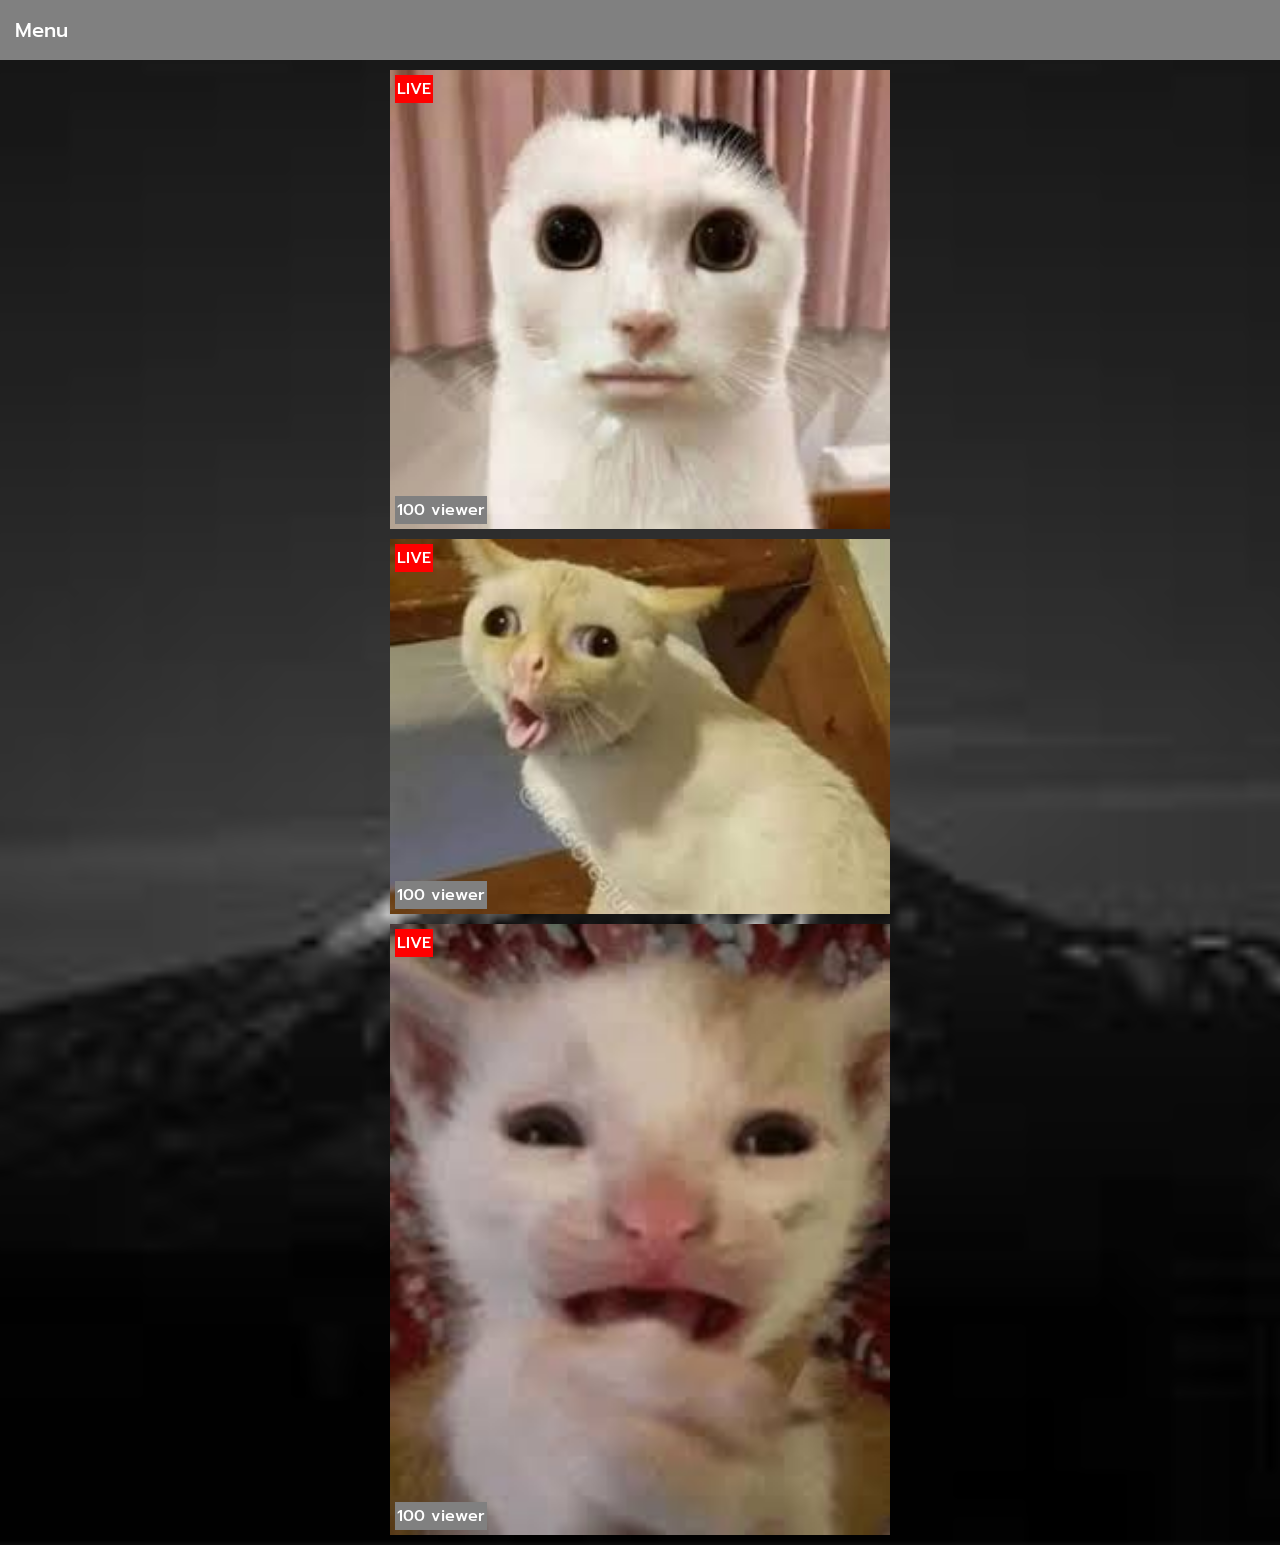
==== index.html @ 5e73f8ca "Update and rename html.html to index.html" ====
<html>
<head>
    <title>Cat Shop Official</title>
    <link rel="stylesheet" href="css.css">
    <link rel="preconnect" href="https://fonts.googleapis.com">
    <link rel="preconnect" href="https://fonts.gstatic.com" crossorigin>
    <link href="https://fonts.googleapis.com/css2?family=Prompt:ital,wght@0,100;0,200;0,300;0,400;0,500;0,600;0,700;0,800;0,900;1,100;1,200;1,300;1,400;1,500;1,600;1,700;1,800;1,900&display=swap" rel="stylesheet">
</head>
<body>
    <header class="menubar">
        <a class="menu" href="@">
            Menu
        </a>
    </header>
    <div class="content">
        <div class="pic">
            <a href="@" target="_blank">
                <img class="piccat" src="cat1.jpg">
            </a>
            <div class="live"> LIVE</div>
            <div class="view">100 viewer</div>
        </div>
        <div class="pic">
            <a href="@" target="_blank">
                <img class="piccat" src="cat2.jpg">
            </a>
            <div class="live"> LIVE</div>
            <div class="view">100 viewer</div>
        </div>
        <div class="pic">
            <a href="@" target="_blank">
                <img class="piccat" src="cat3.jpg">
            </a>
            <div class="live"> LIVE</div>
            <div class="view">100 viewer</div>
        </div>
    </div>
</body>
</html>
---- css.css ----
body {
    font-family: "Prompt", sans-serif;
    font-weight: 500;
    font-style: normal;
}

head, body {
    margin: 0;
    padding: 0;
    background-color: rgb(196, 196, 196);
    background-image: url([data-uri]);
    background-position: center;
    background-size: cover;
}

.menubar {
    background-color: gray;
    padding: 15px;
    margin-bottom: 5px;
    position: fixed;
    top: 0;
    left: 0;
    right: 0;
    z-index: 1;
}

.menu {
    color: white;
    text-decoration: none;
    font-size: 20px;
}

.content {
    max-width: 500px;
    padding-top: 70px;
    margin: auto;
}

.pic {
    position: relative;
    margin-bottom: 10px;
    display: block;
}

.piccat {
    width: 100%;
}

.live {
    background-color: red;
    color: white;
    padding: 2px;
    position: absolute;
    top: 5px;
    left: 5px;
}

.view {
    background-color: gray;
    color: white;
    padding: 2px;
    position: absolute;
    bottom: 5px;
    left: 5px;
}
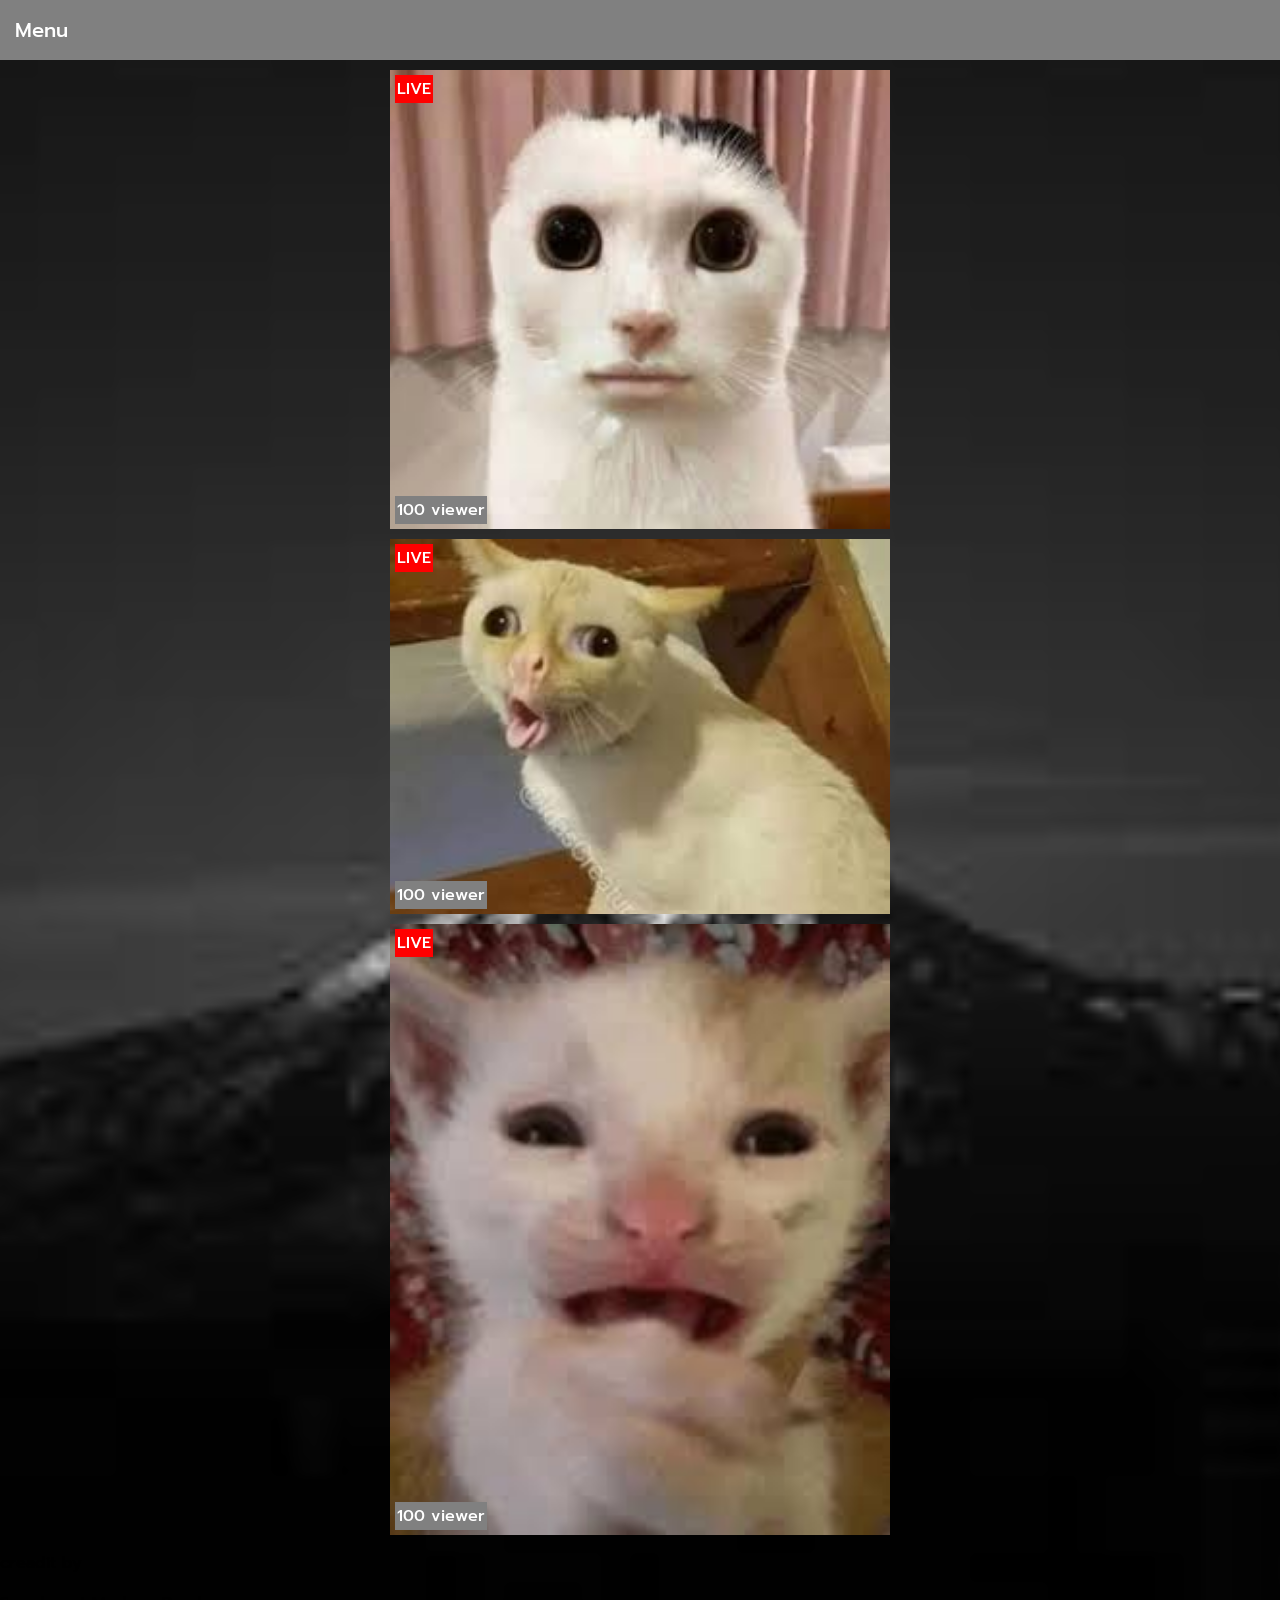
==== commit 7696ec5d: "Update index.html" ====
--- a/index.html
+++ b/index.html
@@ -35,5 +35,13 @@
             <div class="view">100 viewer</div>
         </div>
     </div>
+    <footer class="foot">
+        <p>creadit by</p>
+        <p>Supphawat
+         Maalnov
+         Ruud
+        </p>
+</footer>
 </body>
 </html>
+
